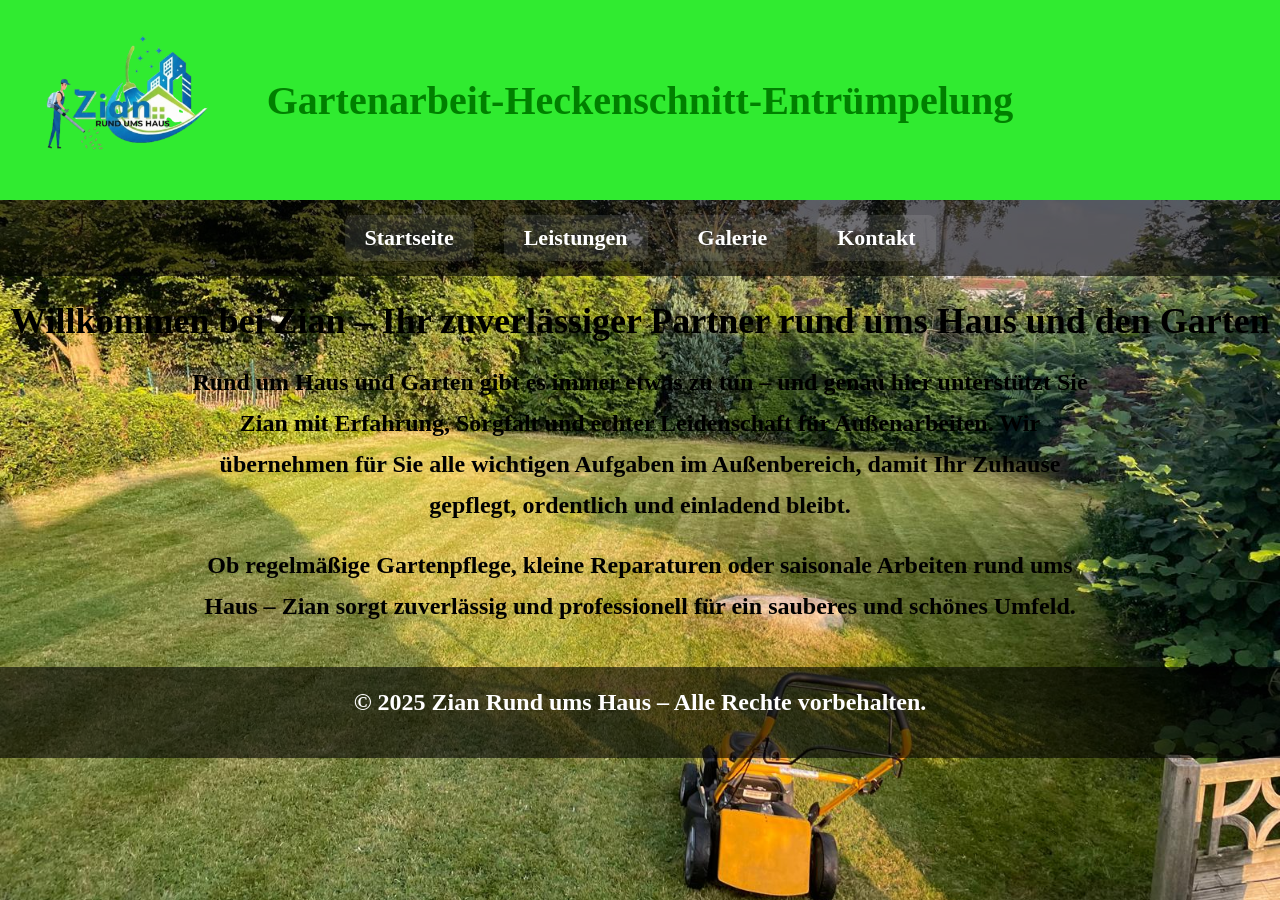
==== index.html @ 54640d34 "site" ====
<!DOCTYPE html>
<html lang="en">

<head>
    <meta charset="UTF-8">
    <meta name="author" content="Mihnea">
    <meta name="description" content="This page contains information about a firm.">
    <title>Zian Rund ums Haus</title>

    <link rel="stylesheet" href="style_index.css" type="text/css">

    
    <link href="https://fonts.googleapis.com/css2?family=Poppins:wght@300;400;600&display=swap" rel="stylesheet">
</head>

<body>

    <header class="top-bar">
        <a href="index.html">
            <img src="Resources/logo.png" alt="Logo" class="logo">
        </a>

        <h1 class="site-title">Gartenarbeit-Heckenschnitt-Entrümpelung</h1>
    </header>
<nav class="main-menu">
     <a href="index.html">Startseite</a>
    <a href="work.html">Leistungen</a>
    <a href="gallery.html">Galerie</a>
    <a href="contact.html">Kontakt</a>
</nav>
    <h1>Willkommen bei Zian – Ihr zuverlässiger Partner rund ums Haus und den Garten</h1>

    <p>
        Rund um Haus und Garten gibt es immer etwas zu tun – und genau hier unterstützt Sie
        <strong>Zian</strong> mit Erfahrung, Sorgfalt und echter Leidenschaft für Außenarbeiten.
        Wir übernehmen für Sie alle wichtigen Aufgaben im Außenbereich, damit Ihr Zuhause gepflegt,
        ordentlich und einladend bleibt.
    </p>

    <p>
        Ob regelmäßige Gartenpflege, kleine Reparaturen oder saisonale Arbeiten rund ums Haus –
        <strong>Zian</strong> sorgt zuverlässig und professionell für ein sauberes und schönes Umfeld.
    </p>

    <footer class="footer">
    <p>© 2025 Zian Rund ums Haus – Alle Rechte vorbehalten.</p>
</footer>
</body>

</html>
---- style_index.css ----
/* Elimină marginile implicite ale paginii */
html, body {
    margin: 0;
    padding: 0;
}

/* BODY – text centrat și negru */
body {
    font-family: cursive;
    background-image: url("Resources/1.jpeg");
    background-size: cover;
    background-repeat: no-repeat;
    background-position: center 70%;
    background-attachment: fixed;

    text-align: center;
    color: black;
}

/* HEADER FULL WIDTH */
header.top-bar {
    width: 100%;
    height: 200px;

    display: flex;
    align-items: center;
    justify-content: center;

    background-color: rgb(48, 235, 48);
    position: relative;
    box-sizing: border-box;
}

/* LOGO ÎN STÂNGA */
header.top-bar img.logo {
    position: absolute;
    left: 20px;
    top: 0px;
    height: 200px;
    width: auto;
}

/* TITLU CENTRAT PERFECT */
header.top-bar .site-title {
    font-size: 40px;      /* MĂRIT */
    font-weight: bold;
    font-family: cursive;
    margin: 0;
    color: green;
}

/* TITLURI DIN BODY */
h1 {
    font-size: 36px;      /* MĂRIT */
    font-weight: 600;
    margin-bottom: 20px;
    color: black;
}

h2 {
    font-size: 28px;      /* MĂRIT */
    font-weight: 600;
    margin-bottom: 20px;
    color: black;
}

/* PARAGRAFE */
p {
    font-weight: bold;
    font-family: cursive;
    font-size: 24px;      /* MĂRIT */
    line-height: 1.7;

    max-width: 900px;
    margin: 0 auto 20px auto;
}

/* LISTE */
.service-list {
    font-family: cursive;
    max-width: 800px;
    margin: 0 auto 20px auto;
    font-size: 22px;      /* MĂRIT */
    line-height: 1.6;
    padding-left: 0;
}

.service-list li {
    list-style-type: none;
    margin-bottom: 8px;
}
.footer {
    width: 100%;
    background-color: rgba(0, 0, 0, 0.6);
    color: white;
    text-align: center;
    padding: 15px 0;
    font-size: 18px;
    margin-top: 40px;
    position: relative;
}
/* MENIU NAVIGAȚIE */
.main-menu {
    width: 100%;
    background-color: rgba(0, 0, 0, 0.6);
    padding: 15px 0;
    text-align: center;
    display: flex;
    justify-content: center;
    gap: 30px;
}

.main-menu a {
    color: white;
    font-size: 22px;
    font-weight: bold;
    text-decoration: none;
    padding: 10px 20px;
    border-radius: 8px;
    transition: 0.3s;
    background-color: rgba(255, 255, 255, 0.1);
}

.main-menu a:hover {
    background-color: rgb(48, 235, 48);
    color: black;
}
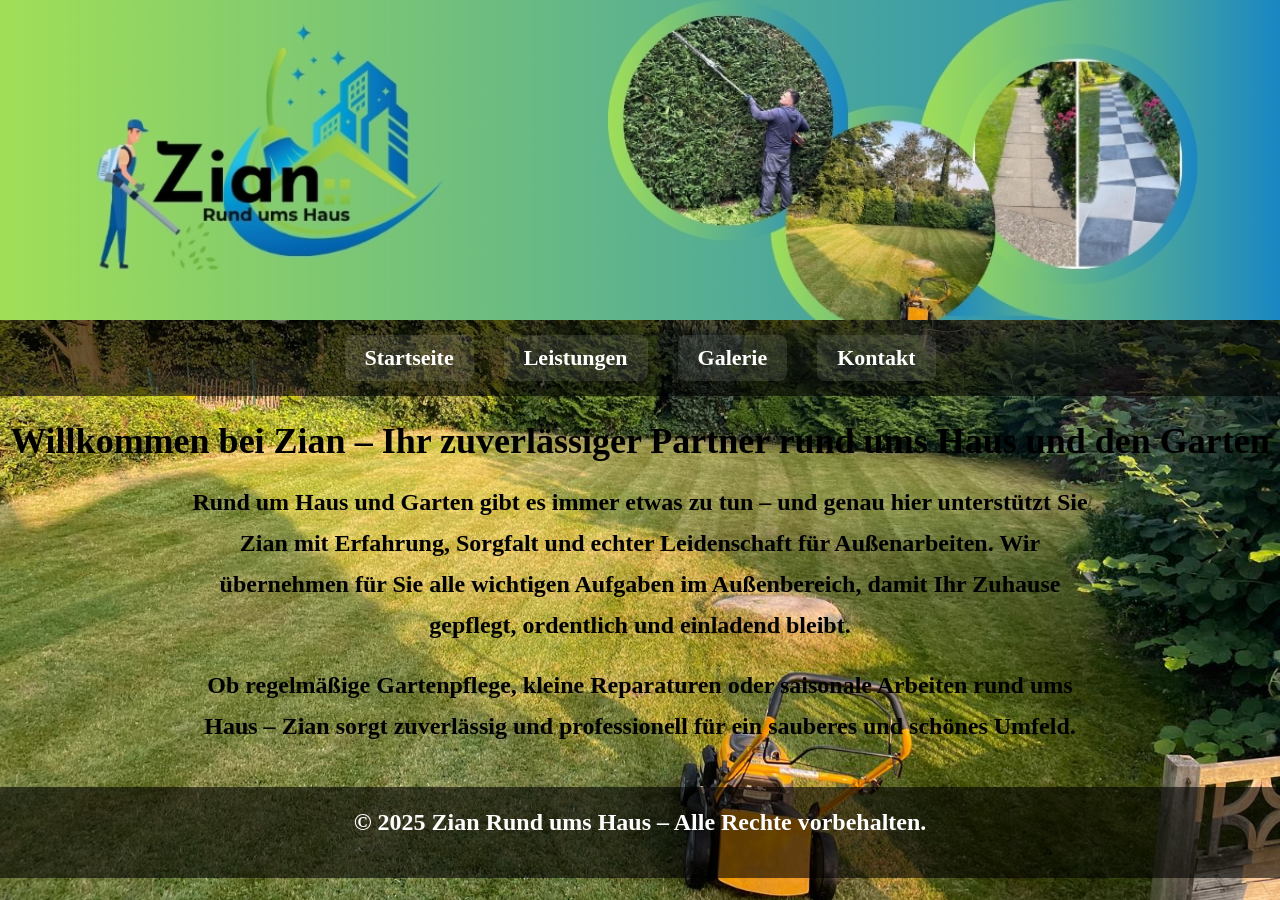
==== commit 338bc57e: "modificare logo" ====
--- a/index.html
+++ b/index.html
@@ -13,15 +13,9 @@
     <link href="https://fonts.googleapis.com/css2?family=Poppins:wght@300;400;600&display=swap" rel="stylesheet">
 </head>
 
-<body>
-
-    <header class="top-bar">
-        <a href="index.html">
-            <img src="Resources/logo.png" alt="Logo" class="logo">
-        </a>
-
-        <h1 class="site-title">Gartenarbeit-Heckenschnitt-Entrümpelung</h1>
-    </header>
+<a href="index.html" class="header-image-container">
+    <img src="Resources/header-image.jpeg" alt="Header" class="header-image">
+</a>
 <nav class="main-menu">
      <a href="index.html">Startseite</a>
     <a href="work.html">Leistungen</a>
--- a/style_index.css
+++ b/style_index.css
@@ -21,32 +21,24 @@
 header.top-bar {
     width: 100%;
     height: 200px;
-
-    display: flex;
-    align-items: center;
-    justify-content: center;
-
-    background-color: rgb(48, 235, 48);
-    position: relative;
-    box-sizing: border-box;
+    padding: 0;
+    margin: 0;
 }
 
-/* LOGO ÎN STÂNGA */
-header.top-bar img.logo {
-    position: absolute;
-    left: 20px;
-    top: 0px;
-    height: 200px;
-    width: auto;
+.header-full {
+    width: 100%;
+    height: 100%;
+    object-fit: cover;
+}
+.header-image-container {
+    width: 100%;
+    height: auto;
 }
 
-/* TITLU CENTRAT PERFECT */
-header.top-bar .site-title {
-    font-size: 40px;      /* MĂRIT */
-    font-weight: bold;
-    font-family: cursive;
-    margin: 0;
-    color: green;
+.header-image {
+    width: 100%;
+    height: auto;
+    display: block;
 }
 
 /* TITLURI DIN BODY */
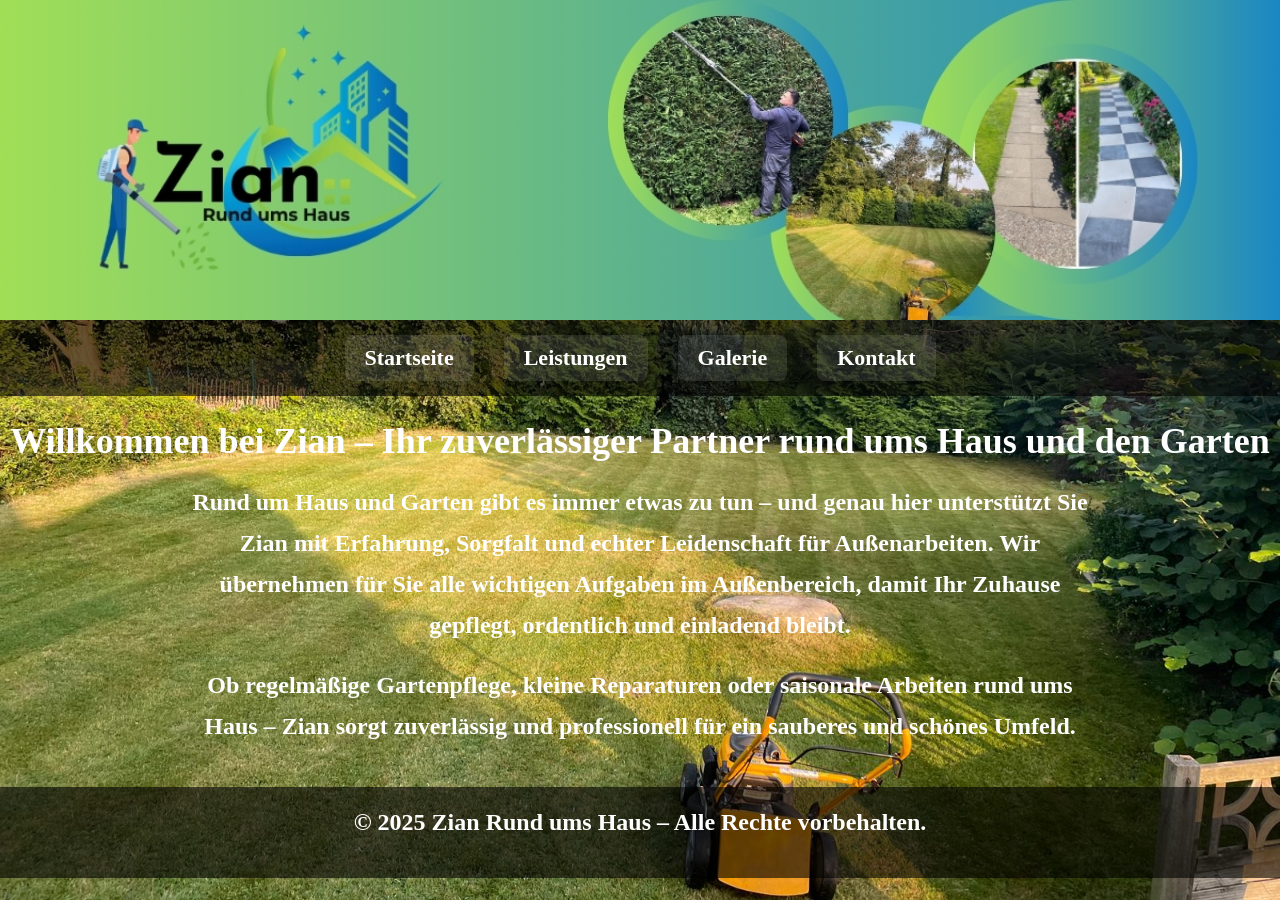
==== commit 498806db: "schimbare font" ====
--- a/index.html
+++ b/index.html
@@ -10,7 +10,6 @@
     <link rel="stylesheet" href="style_index.css" type="text/css">
 
     
-    <link href="https://fonts.googleapis.com/css2?family=Poppins:wght@300;400;600&display=swap" rel="stylesheet">
 </head>
 
 <a href="index.html" class="header-image-container">
--- a/style_index.css
+++ b/style_index.css
@@ -14,7 +14,7 @@
     background-attachment: fixed;
 
     text-align: center;
-    color: black;
+    color: white;
 }
 
 /* HEADER FULL WIDTH */
@@ -46,14 +46,14 @@
     font-size: 36px;      /* MĂRIT */
     font-weight: 600;
     margin-bottom: 20px;
-    color: black;
+    color: white;
 }
 
 h2 {
     font-size: 28px;      /* MĂRIT */
     font-weight: 600;
     margin-bottom: 20px;
-    color: black;
+    color: white;
 }
 
 /* PARAGRAFE */
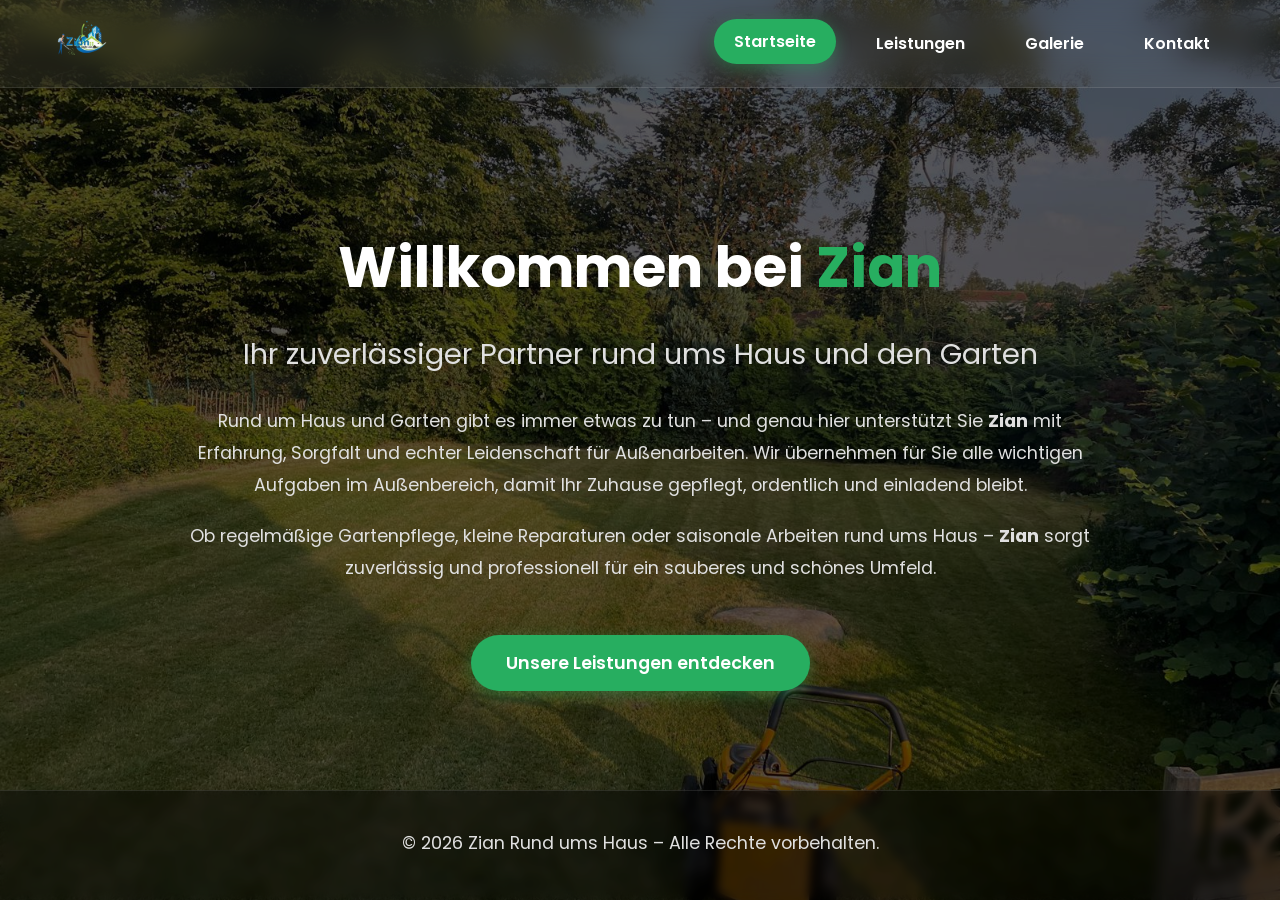
==== commit ca71ada2: "design revamp" ====
--- a/index.html
+++ b/index.html
@@ -1,43 +1,60 @@
-<!DOCTYPE html>
-<html lang="en">
-
-<head>
-    <meta charset="UTF-8">
-    <meta name="author" content="Mihnea">
-    <meta name="description" content="This page contains information about a firm.">
+<!doctype html>
+<html lang="de">
+  <head>
+    <meta charset="UTF-8" />
+    <meta name="viewport" content="width=device-width, initial-scale=1.0" />
+    <meta name="author" content="Mihnea" />
+    <meta
+      name="description"
+      content="Zian Rund ums Haus - Haus und Garten Service" />
     <title>Zian Rund ums Haus</title>
 
-    <link rel="stylesheet" href="style_index.css" type="text/css">
+    <link
+      href="https://fonts.googleapis.com/css2?family=Poppins:wght@300;400;600;700&display=swap"
+      rel="stylesheet" />
+    <link rel="stylesheet" href="style.css" />
+  </head>
+  <body>
+    <div class="background-overlay"></div>
 
-    
-</head>
+    <header class="glass-nav fade-in-down">
+      <a href="index.html" class="logo-container">
+        <img src="Resources/logo.png" alt="Zian Logo" class="nav-logo" />
+      </a>
+      <nav class="main-menu">
+        <a href="index.html" class="active">Startseite</a>
+        <a href="work.html">Leistungen</a>
+        <a href="gallery.html">Galerie</a>
+        <a href="contact.html">Kontakt</a>
+      </nav>
+    </header>
 
-<a href="index.html" class="header-image-container">
-    <img src="Resources/header-image.jpeg" alt="Header" class="header-image">
-</a>
-<nav class="main-menu">
-     <a href="index.html">Startseite</a>
-    <a href="work.html">Leistungen</a>
-    <a href="gallery.html">Galerie</a>
-    <a href="contact.html">Kontakt</a>
-</nav>
-    <h1>Willkommen bei Zian – Ihr zuverlässiger Partner rund ums Haus und den Garten</h1>
+    <main class="content-wrapper fade-in-up">
+      <div class="hero-text">
+        <h1>Willkommen bei <span>Zian</span></h1>
+        <h2>Ihr zuverlässiger Partner rund ums Haus und den Garten</h2>
 
-    <p>
-        Rund um Haus und Garten gibt es immer etwas zu tun – und genau hier unterstützt Sie
-        <strong>Zian</strong> mit Erfahrung, Sorgfalt und echter Leidenschaft für Außenarbeiten.
-        Wir übernehmen für Sie alle wichtigen Aufgaben im Außenbereich, damit Ihr Zuhause gepflegt,
-        ordentlich und einladend bleibt.
-    </p>
+        <p>
+          Rund um Haus und Garten gibt es immer etwas zu tun – und genau hier
+          unterstützt Sie
+          <strong>Zian</strong> mit Erfahrung, Sorgfalt und echter Leidenschaft
+          für Außenarbeiten. Wir übernehmen für Sie alle wichtigen Aufgaben im
+          Außenbereich, damit Ihr Zuhause gepflegt, ordentlich und einladend
+          bleibt.
+        </p>
+        <p>
+          Ob regelmäßige Gartenpflege, kleine Reparaturen oder saisonale
+          Arbeiten rund ums Haus –
+          <strong>Zian</strong> sorgt zuverlässig und professionell für ein
+          sauberes und schönes Umfeld.
+        </p>
 
-    <p>
-        Ob regelmäßige Gartenpflege, kleine Reparaturen oder saisonale Arbeiten rund ums Haus –
-        <strong>Zian</strong> sorgt zuverlässig und professionell für ein sauberes und schönes Umfeld.
-    </p>
+        <a href="work.html" class="cta-button">Unsere Leistungen entdecken</a>
+      </div>
+    </main>
 
-    <footer class="footer">
-    <p>© 2025 Zian Rund ums Haus – Alle Rechte vorbehalten.</p>
-</footer>
-</body>
-
-</html>+    <footer class="glass-footer">
+      <p>© 2026 Zian Rund ums Haus – Alle Rechte vorbehalten.</p>
+    </footer>
+  </body>
+</html>
--- a/style.css
+++ b/style.css
@@ -0,0 +1,390 @@
+/* ========================= */
+/* VARIABILE & RESET         */
+/* ========================= */
+:root {
+  --primary-color: #27ae60;
+  --hover-color: #2ecc71;
+  --text-light: #ffffff;
+  --text-muted: #e0e0e0;
+}
+
+html,
+body {
+  margin: 0;
+  padding: 0;
+  height: 100%;
+  font-family: "Poppins", sans-serif;
+  color: var(--text-light);
+  overflow-x: hidden;
+}
+
+body {
+  display: flex;
+  flex-direction: column;
+  min-height: 100vh;
+  background-image: url("Resources/1.jpeg");
+  background-size: cover;
+  background-repeat: no-repeat;
+  background-position: center;
+  background-attachment: fixed;
+}
+
+.background-overlay {
+  position: fixed;
+  top: 0;
+  left: 0;
+  width: 100%;
+  height: 100%;
+  background: rgba(
+    0,
+    0,
+    0,
+    0.65
+  ); /* Fundal întunecat pentru lizibilitate maximă */
+  z-index: -1;
+}
+
+/* ========================= */
+/* NAVIGAȚIE (GLASS)         */
+/* ========================= */
+.glass-nav {
+  display: flex;
+  justify-content: space-between;
+  align-items: center;
+  padding: 10px 50px;
+  background: rgba(255, 255, 255, 0.05);
+  backdrop-filter: blur(15px);
+  -webkit-backdrop-filter: blur(15px);
+  border-bottom: 1px solid rgba(255, 255, 255, 0.1);
+  position: sticky;
+  top: 0;
+  z-index: 100;
+}
+
+.nav-logo {
+  height: 60px;
+  width: auto;
+  transition: transform 0.3s ease;
+}
+
+.nav-logo:hover {
+  transform: scale(1.05);
+}
+
+.main-menu {
+  display: flex;
+  gap: 20px;
+}
+
+.main-menu a {
+  color: var(--text-light);
+  font-size: 16px;
+  font-weight: 600;
+  text-decoration: none;
+  padding: 10px 20px;
+  border-radius: 30px;
+  transition: all 0.3s ease;
+}
+
+.main-menu a:hover,
+.main-menu a.active {
+  background-color: var(--primary-color);
+  color: white;
+  box-shadow: 0 4px 15px rgba(39, 174, 96, 0.4);
+  transform: translateY(-2px);
+}
+
+/* ========================= */
+/* STRUCTURĂ GENERALĂ PAGINI */
+/* ========================= */
+.content-wrapper {
+  flex: 1;
+  display: flex;
+  flex-direction: column;
+  align-items: center;
+  padding: 40px 20px;
+  width: 100%;
+  max-width: 1200px;
+  margin: 0 auto;
+  box-sizing: border-box;
+}
+
+/* ========================= */
+/* PAGINA PRINCIPALĂ (INDEX) */
+/* ========================= */
+.hero-text {
+  text-align: center;
+  max-width: 900px;
+  margin: auto;
+}
+h1 {
+  font-size: 3.5rem;
+  margin-bottom: 10px;
+  font-weight: 700;
+  text-align: center;
+}
+h1 span {
+  color: var(--primary-color);
+}
+h2 {
+  font-size: 1.8rem;
+  font-weight: 400;
+  color: var(--text-muted);
+  margin-bottom: 30px;
+  text-align: center;
+}
+p {
+  font-size: 1.1rem;
+  line-height: 1.8;
+  margin-bottom: 20px;
+  color: var(--text-muted);
+}
+
+.cta-button {
+  display: inline-block;
+  margin-top: 30px;
+  padding: 15px 35px;
+  background: var(--primary-color);
+  color: white;
+  font-size: 1.1rem;
+  font-weight: 600;
+  text-decoration: none;
+  border-radius: 50px;
+  transition: all 0.3s ease;
+  box-shadow: 0 4px 15px rgba(39, 174, 96, 0.4);
+}
+.cta-button:hover {
+  background: var(--hover-color);
+  transform: translateY(-3px) scale(1.02);
+}
+
+/* ========================= */
+/* PAGINA LEISTUNGEN (WORK)  */
+/* ========================= */
+.services-section {
+  width: 100%;
+  max-width: 1000px;
+}
+.services-grid {
+  display: grid;
+  grid-template-columns: repeat(auto-fit, minmax(300px, 1fr));
+  gap: 20px;
+  margin-bottom: 50px;
+  margin-top: 30px;
+}
+.service-card {
+  background: rgba(255, 255, 255, 0.05);
+  border: 1px solid rgba(255, 255, 255, 0.1);
+  padding: 20px;
+  border-radius: 15px;
+  display: flex;
+  align-items: flex-start;
+  gap: 15px;
+  backdrop-filter: blur(10px);
+  transition:
+    transform 0.3s ease,
+    border-color 0.3s ease,
+    background 0.3s ease;
+}
+.service-card:hover {
+  transform: translateY(-5px);
+  background: rgba(255, 255, 255, 0.1);
+  border-color: var(--primary-color);
+}
+.check-icon {
+  color: var(--primary-color);
+  font-size: 1.5rem;
+  line-height: 1.2;
+}
+
+/* ========================= */
+/* PAGINA GALERIE            */
+/* ========================= */
+.gallery-grid {
+  display: grid;
+  grid-template-columns: repeat(auto-fit, minmax(280px, 1fr));
+  gap: 20px;
+  width: 100%;
+}
+.gallery-item {
+  width: 100%;
+  height: 250px;
+  object-fit: cover;
+  border-radius: 15px;
+  cursor: pointer;
+  transition:
+    transform 0.3s ease,
+    box-shadow 0.3s ease;
+}
+.gallery-item:hover {
+  transform: scale(1.03);
+  box-shadow: 0 8px 25px rgba(39, 174, 96, 0.5);
+}
+
+/* Lightbox UI Modernizat */
+.lightbox {
+  display: none;
+  position: fixed;
+  z-index: 1000;
+  left: 0;
+  top: 0;
+  width: 100%;
+  height: 100%;
+  background: rgba(0, 0, 0, 0.9);
+  backdrop-filter: blur(10px);
+  justify-content: center;
+  align-items: center;
+}
+.lightbox-img {
+  max-width: 85%;
+  max-height: 85%;
+  border-radius: 10px;
+  box-shadow: 0 10px 40px rgba(0, 0, 0, 0.8);
+}
+.close,
+.prev,
+.next {
+  position: absolute;
+  color: white;
+  cursor: pointer;
+  font-size: 3rem;
+  transition: color 0.3s;
+  user-select: none;
+}
+.close {
+  top: 20px;
+  right: 40px;
+}
+.prev {
+  left: 20px;
+  top: 50%;
+  transform: translateY(-50%);
+}
+.next {
+  right: 20px;
+  top: 50%;
+  transform: translateY(-50%);
+}
+.close:hover,
+.prev:hover,
+.next:hover {
+  color: var(--primary-color);
+}
+
+/* ========================= */
+/* PAGINA KONTAKT            */
+/* ========================= */
+.contact-container {
+  text-align: center;
+  max-width: 800px;
+  width: 100%;
+}
+.contact-cards {
+  display: flex;
+  flex-direction: column;
+  gap: 20px;
+  margin-top: 40px;
+}
+.contact-card {
+  background: rgba(255, 255, 255, 0.05);
+  padding: 30px;
+  border-radius: 20px;
+  border: 1px solid rgba(255, 255, 255, 0.1);
+  backdrop-filter: blur(10px);
+  display: flex;
+  flex-direction: column;
+  align-items: center;
+  text-decoration: none;
+  color: white;
+  transition: all 0.3s;
+}
+.contact-card:hover {
+  transform: translateY(-5px);
+  background: rgba(255, 255, 255, 0.1);
+  border-color: var(--primary-color);
+  box-shadow: 0 10px 25px rgba(39, 174, 96, 0.2);
+}
+.contact-card strong {
+  font-size: 1.2rem;
+  color: var(--text-muted);
+  margin-bottom: 5px;
+}
+.contact-card span {
+  font-size: 1.8rem;
+  font-weight: 600;
+  color: var(--primary-color);
+}
+.whatsapp-img {
+  width: 80px;
+  height: auto;
+  transition: transform 0.3s;
+  margin-top: 15px;
+}
+.contact-card:hover .whatsapp-img {
+  transform: scale(1.1);
+}
+
+/* ========================= */
+/* FOOTER                    */
+/* ========================= */
+.glass-footer {
+  text-align: center;
+  padding: 20px 0;
+  background: rgba(0, 0, 0, 0.4);
+  backdrop-filter: blur(5px);
+  font-size: 0.9rem;
+  border-top: 1px solid rgba(255, 255, 255, 0.1);
+  margin-top: auto;
+}
+
+/* ========================= */
+/* ANIMAȚII                  */
+/* ========================= */
+.fade-in-down {
+  animation: fadeInDown 0.8s ease-out forwards;
+}
+.fade-in-up {
+  animation: fadeInUp 0.8s ease-out forwards;
+  opacity: 0;
+}
+@keyframes fadeInDown {
+  from {
+    opacity: 0;
+    transform: translateY(-20px);
+  }
+  to {
+    opacity: 1;
+    transform: translateY(0);
+  }
+}
+@keyframes fadeInUp {
+  from {
+    opacity: 0;
+    transform: translateY(30px);
+  }
+  to {
+    opacity: 1;
+    transform: translateY(0);
+  }
+}
+
+/* ========================= */
+/* RESPONSIVE                */
+/* ========================= */
+@media (max-width: 768px) {
+  .glass-nav {
+    flex-direction: column;
+    gap: 15px;
+    padding: 15px;
+  }
+  .main-menu {
+    flex-wrap: wrap;
+    justify-content: center;
+  }
+  h1 {
+    font-size: 2.2rem;
+  }
+  .contact-card span {
+    font-size: 1.4rem;
+  }
+}
